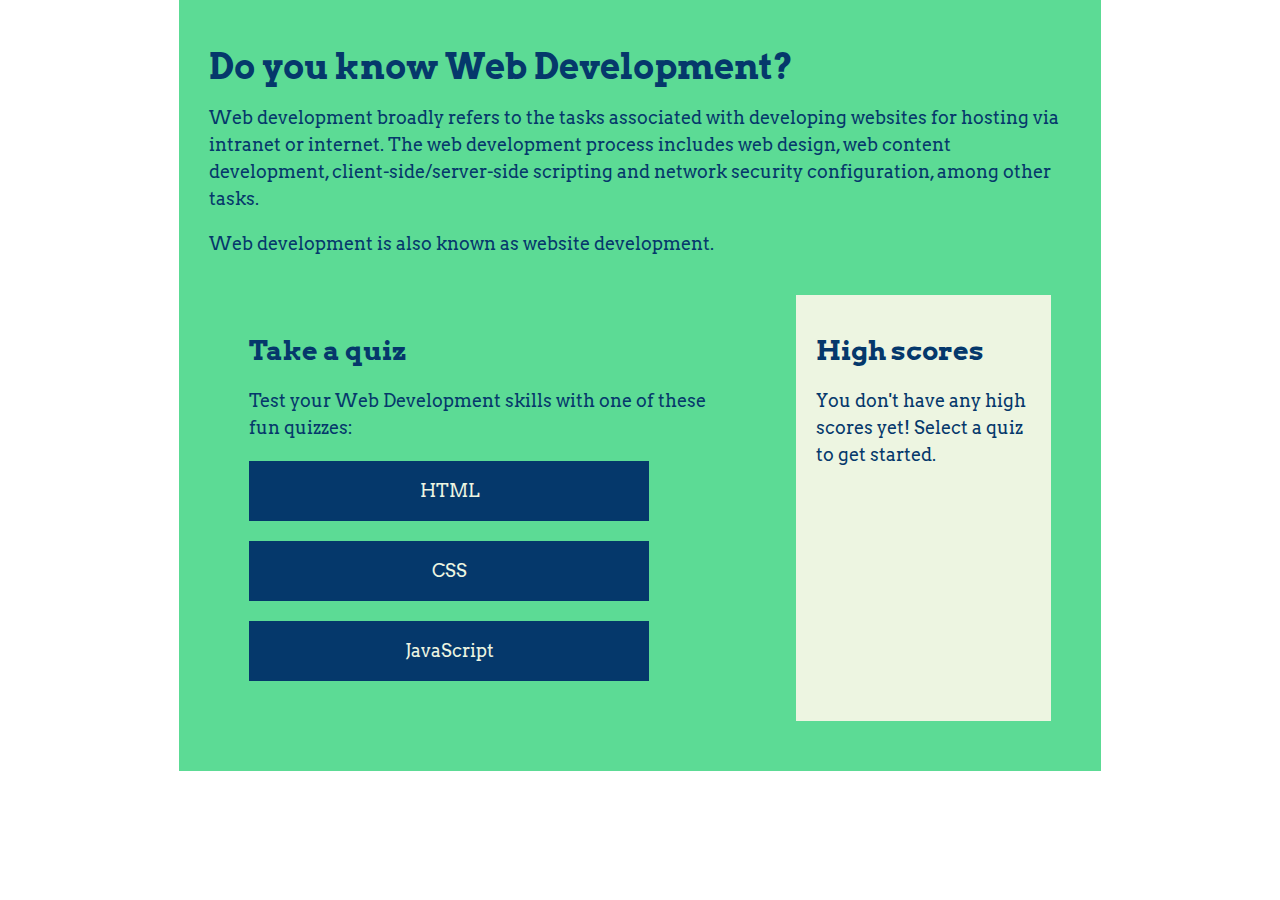
==== index.html @ 497afc2c "first push" ====
<!doctype html>
<html lang="en">

<head>
    <!-- Required meta tags -->
    <meta charset="utf-8">
    <meta name="viewport" content="width=device-width, initial-scale=1, shrink-to-fit=no">
    <link href="https://fonts.googleapis.com/css?family=Arvo&display=swap" rel="stylesheet">
    <link rel="stylesheet" href="style.css">

    <title> Quiz </title>
</head>

<body>
    <section>
        <div class="container landing-banner">
            <div>
                <h1>Do you know Web Development?</h1>
            </div>
            <p>Web development broadly refers to the tasks associated with developing websites for hosting via intranet or internet. The web development process includes web design, web content development, client-side/server-side scripting and network security
                configuration, among other tasks.</p>
            <p>Web development is also known as website development.</p>
            <div class="landing">
                <div id="quiz-selection">
                    <h2>Take a quiz</h2>
                    <p>Test your Web Development skills with one of these fun quizzes:</p>
                    <ul id="quiz-levels">
                        <li><a href="git-quiz.html?level=1"> HTML</a></li>
                        <li><a href="git-quiz.html?level=2"> CSS</a></li>
                        <li><a href="git-quiz.html?level=3"> JavaScript</a></li>
                    </ul>
                </div>
                <div id="scores">
                    <h2>High scores</h2>
                    <div id="high-scores">
                    </div>
                </div>
            </div>
        </div>
    </section>

    <script src="main.js"></script>

</body>

</html>
---- style.css ----
body {
    max-width: 1024px;
    width: 100%;
    margin: auto;
    padding: 0px;
    font-family: 'Arvo', serif;
    line-height: 150%;
    font-size: 18px;
    color: #05386b;
}

h1 {
    font-size: 35px;
}

.container {
    box-sizing: border-box;
    width: 90%;
    margin: auto;
    padding: 30px;
}

.landing-banner {
    background-color: #5cdb95;
}

.landing {
    display: flex;
}

#quiz-levels {
    padding: 0px;
}

#quiz-levels li {
    list-style: none;
    text-align: center;
    background-color: #05386b;
    margin: 20px 0px;
    width: 400px;
    line-height: 60px;
}

#quiz-levels li a {
    text-decoration: none;
    color: #edf5e1;
    display: block;
}

#quiz-levels li a:hover {
    text-decoration: none;
    color: #000;
    background-color: #edf5e1;
}

#respBtn {
    text-align: center;
    background-color: #05386b;
    margin: 20px 0px;
    padding: 10px;
    width: 400px;
    line-height: 30px;
    color: #edf5e1;
}

#quiz-question {
    color: #05386b;
    font-size: 24px;
}

#scores {
    background-color: #edf5e1;
    width: 250px;
    padding: 20px;
    margin: 20px;
}

#quiz-selection {
    padding: 20px;
    margin: 20px;
}
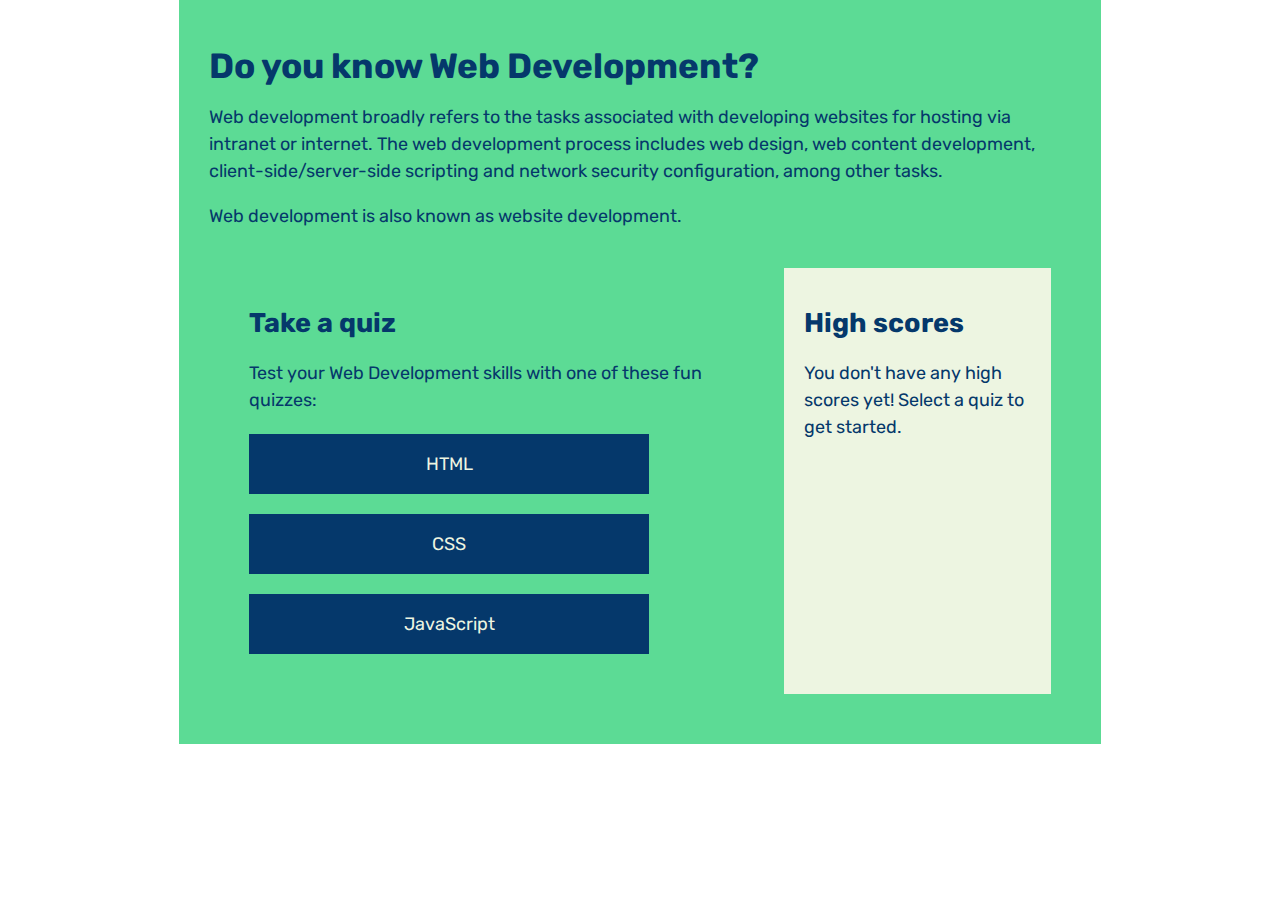
==== commit eaec9cdc: "my commit" ====
--- a/index.html
+++ b/index.html
@@ -7,6 +7,7 @@
     <meta name="viewport" content="width=device-width, initial-scale=1, shrink-to-fit=no">
     <link href="https://fonts.googleapis.com/css?family=Arvo&display=swap" rel="stylesheet">
     <link rel="stylesheet" href="style.css">
+    <link href="https://fonts.googleapis.com/css?family=Rubik&display=swap" rel="stylesheet">
 
     <title> Quiz </title>
 </head>
@@ -25,9 +26,9 @@
                     <h2>Take a quiz</h2>
                     <p>Test your Web Development skills with one of these fun quizzes:</p>
                     <ul id="quiz-levels">
-                        <li><a href="git-quiz.html?level=1"> HTML</a></li>
-                        <li><a href="git-quiz.html?level=2"> CSS</a></li>
-                        <li><a href="git-quiz.html?level=3"> JavaScript</a></li>
+                        <li><a href="quiz.html?level=1"> HTML</a></li>
+                        <li><a href="quiz.html?level=2"> CSS</a></li>
+                        <li><a href="quiz.html?level=3"> JavaScript</a></li>
                     </ul>
                 </div>
                 <div id="scores">
--- a/style.css
+++ b/style.css
@@ -3,7 +3,7 @@
     width: 100%;
     margin: auto;
     padding: 0px;
-    font-family: 'Arvo', serif;
+    font-family: 'Rubik', sans-serif;
     line-height: 150%;
     font-size: 18px;
     color: #05386b;
